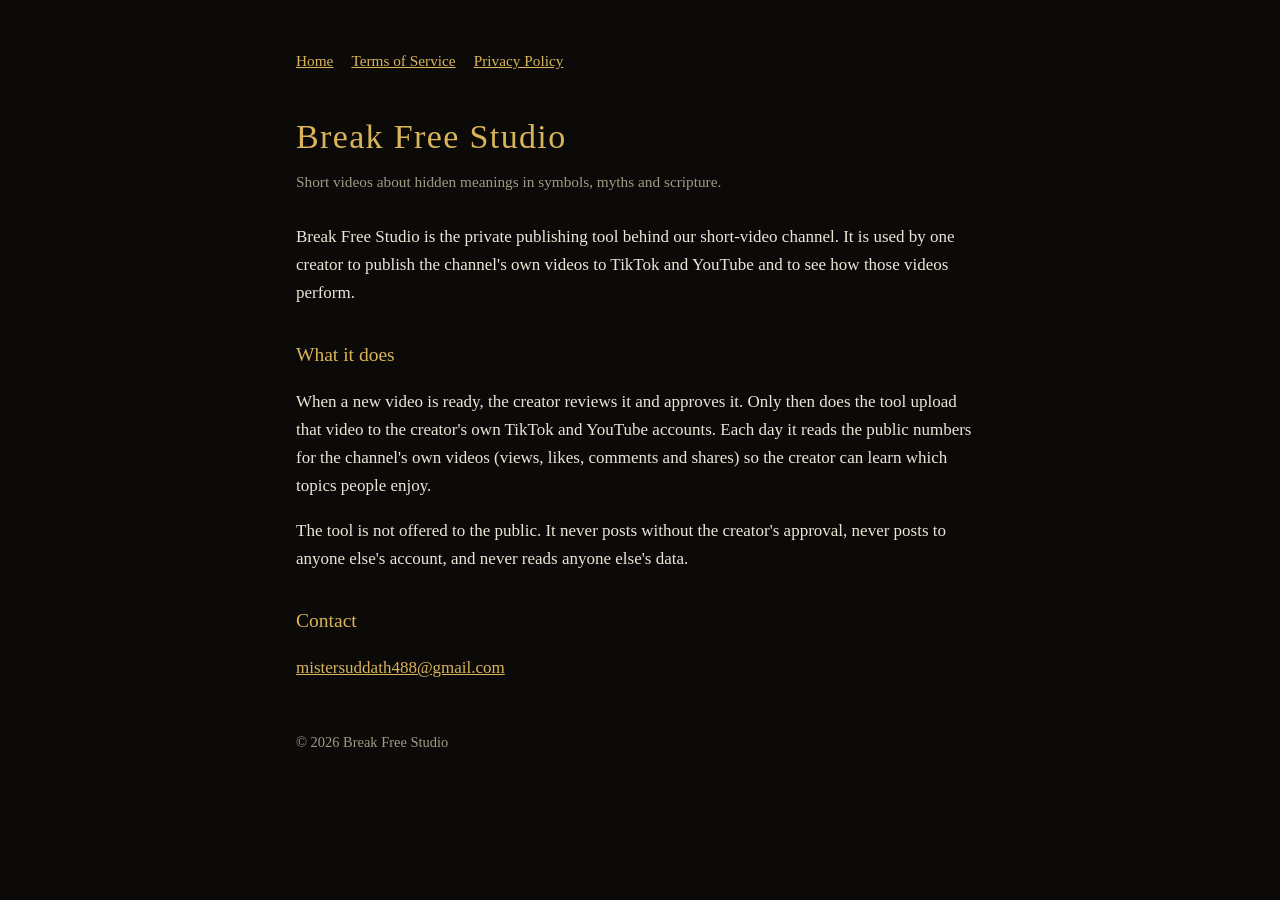
==== index.html @ cd143dd3 "Break Free Studio site: home, terms of service, privacy policy Co-Authored-By: Claude Opus 5.5 <nore" ====
<!doctype html>
<html lang="en"><head><meta charset="utf-8"><meta name="viewport" content="width=device-width, initial-scale=1">
<title>Break Free Studio</title><link rel="stylesheet" href="style.css"></head>
<body><main>
<nav><a href="./">Home</a><a href="terms.html">Terms of Service</a><a href="privacy.html">Privacy Policy</a></nav>
<h1>Break Free Studio</h1>
<p class="meta">Short videos about hidden meanings in symbols, myths and scripture.</p>
<p>Break Free Studio is the private publishing tool behind our short-video channel. It is used by one creator to publish
the channel's own videos to TikTok and YouTube and to see how those videos perform.</p>
<h2>What it does</h2>
<p>When a new video is ready, the creator reviews it and approves it. Only then does the tool upload that video to the
creator's own TikTok and YouTube accounts. Each day it reads the public numbers for the channel's own videos (views, likes,
comments and shares) so the creator can learn which topics people enjoy.</p>
<p>The tool is not offered to the public. It never posts without the creator's approval, never posts to anyone else's
account, and never reads anyone else's data.</p>
<h2>Contact</h2>
<p><a href="mailto:mistersuddath488@gmail.com">mistersuddath488@gmail.com</a></p>
<footer>© 2026 Break Free Studio</footer>
</main></body></html>
---- style.css ----
:root { --bg: #0b0a08; --ink: #ece6d8; --dim: #a39a86; --gold: #d9b45a; }
* { box-sizing: border-box; }
body { margin: 0; background: var(--bg); color: var(--ink); font: 17px/1.65 Georgia, "Times New Roman", serif; }
main { max-width: 720px; margin: 0 auto; padding: 48px 16px 64px; }
h1 { color: var(--gold); font-weight: 400; letter-spacing: .04em; margin: 0 0 4px; }
h2 { color: var(--gold); font-weight: 400; font-size: 1.15em; margin: 32px 0 6px; }
p.meta { color: var(--dim); margin: 0 0 28px; font-size: .9em; }
a { color: var(--gold); }
nav { display: flex; gap: 18px; margin-bottom: 36px; font-size: .9em; }
footer { margin-top: 48px; color: var(--dim); font-size: .85em; }
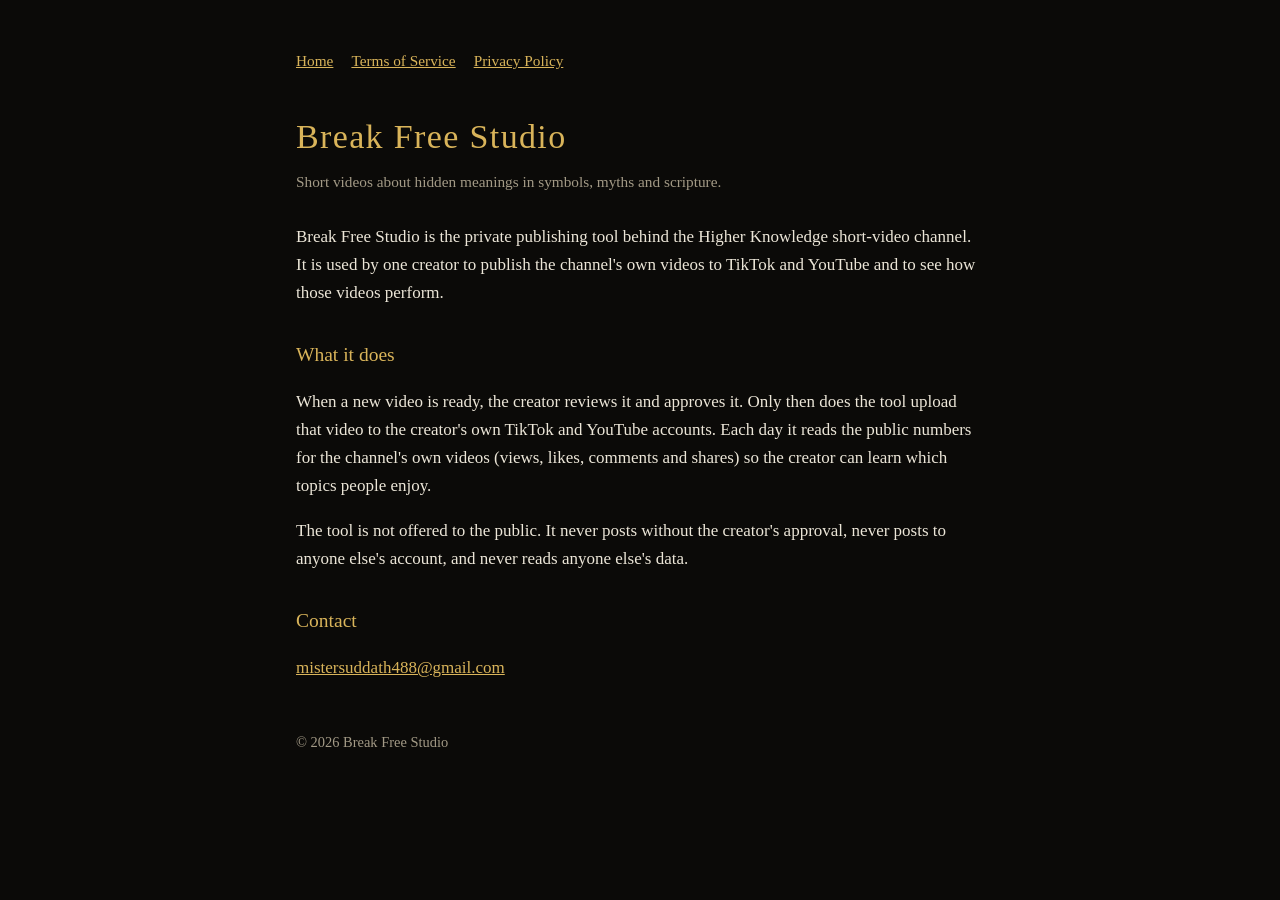
==== commit ed98f078: "Name the channel: Higher Knowledge Co-Authored-By: Claude Opus 5.5 <noreply@anthropic.com> Claude-Se" ====
--- a/index.html
+++ b/index.html
@@ -5,7 +5,7 @@
 <nav><a href="./">Home</a><a href="terms.html">Terms of Service</a><a href="privacy.html">Privacy Policy</a></nav>
 <h1>Break Free Studio</h1>
 <p class="meta">Short videos about hidden meanings in symbols, myths and scripture.</p>
-<p>Break Free Studio is the private publishing tool behind our short-video channel. It is used by one creator to publish
+<p>Break Free Studio is the private publishing tool behind the Higher Knowledge short-video channel. It is used by one creator to publish
 the channel's own videos to TikTok and YouTube and to see how those videos perform.</p>
 <h2>What it does</h2>
 <p>When a new video is ready, the creator reviews it and approves it. Only then does the tool upload that video to the
